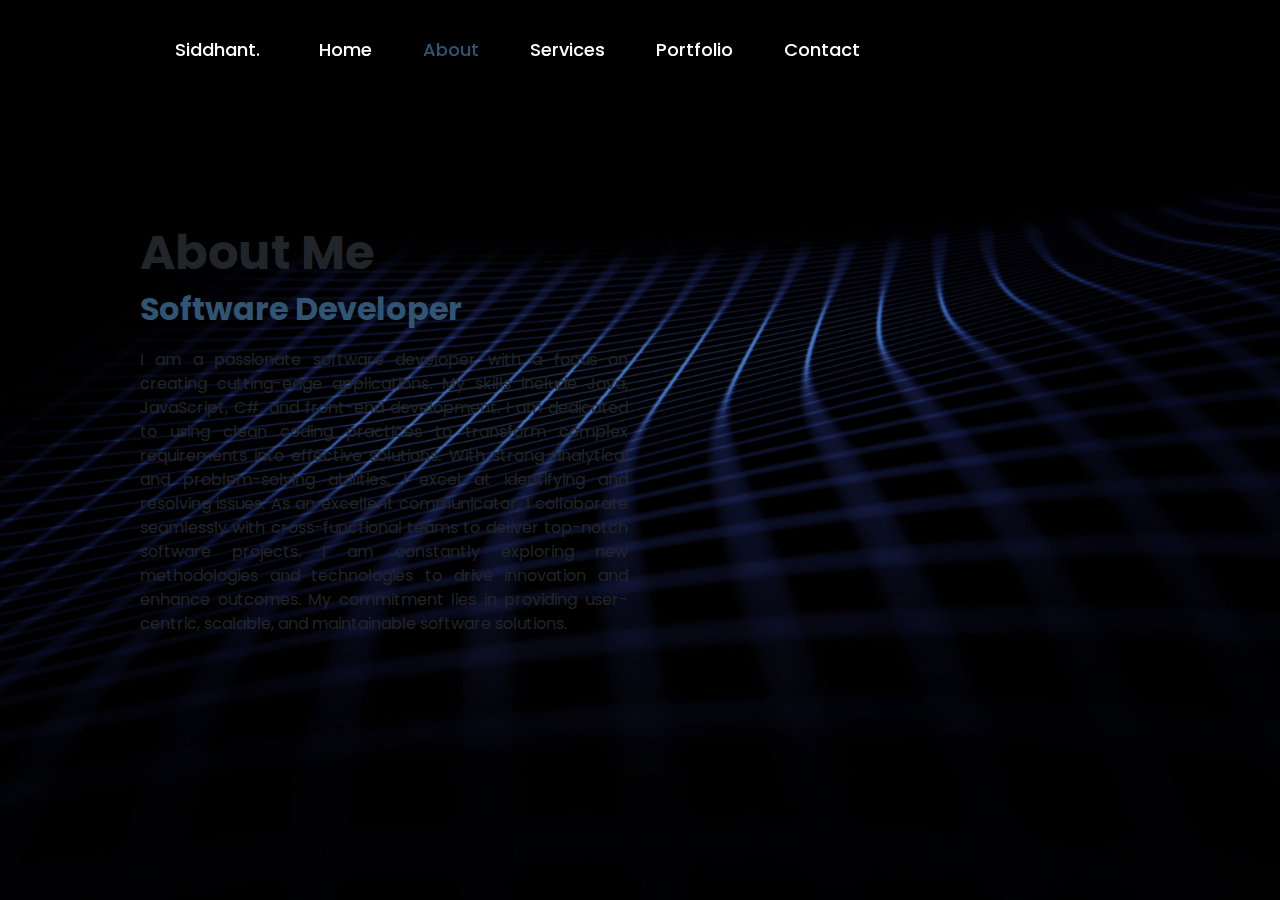
==== about.html @ 3831851f "Add files via upload" ====
<!DOCTYPE html>
<html lang="en">
<head>
    <meta charset="UTF-8">
    <meta http-equiv="X-UA-Compatible" content="IE=edge">
    <meta name="viewport" content="width=device-width, initial-scale=1.0">
    <title>About Siddhant Pol - Software Developer</title>
    <link rel="stylesheet" href="style.css">
    <link href="https://unpkg.com/boxicons@2.1.4/css/boxicons.min.css" rel="stylesheet">
    <!-- Add Bootstrap CSS link -->
    <link href="https://cdn.jsdelivr.net/npm/bootstrap@5.3.0/dist/css/bootstrap.min.css" rel="stylesheet">
</head>
<body>
    <header class="header">
        <nav class="navbar navbar-expand-lg navbar-light bg-light">
            <div class="container">
                <a class="navbar-brand" href="#">Siddhant.</a>
                <button class="navbar-toggler" type="button" data-bs-toggle="collapse" data-bs-target="#navbarNav" aria-controls="navbarNav" aria-expanded="false" aria-label="Toggle navigation">
                    <span class="navbar-toggler-icon"></span>
                </button>
                <div class="collapse navbar-collapse " id="navbarNav">
                    <!-- Align items to the right on small screens -->
                    <ul class="navbar-nav ml-auto justify-content-end">
                        <!-- Added ml-auto class and justify-content-end class -->
                        <li class="nav-item">
                            <a class="nav-link" href="index.html">Home</a>
                        </li>
                        <li class="nav-item">
                            <a class="nav-link active" href="about.html">About</a>
                        </li>
                        <li class="nav-item">
                            <a class="nav-link" href="#">Services</a>
                        </li>
                        <li class="nav-item">
                            <a class="nav-link" href="#">Portfolio</a>
                        </li>
                        <li class="nav-item">
                            <a class="nav-link" href="#">Contact</a>
                        </li>
                    </ul>
                </div>
            </div>
        </nav>
    </header>
    <section class="home">
        <div class="container">
            <div class="row align-items-center">
                <div class="col-lg-6 order-lg-1">
                    <div class="home-content">
                        <h1>About Me</h1>
                        <h3>Software Developer</h3>
                        <p>I am a passionate software developer with a focus on creating cutting-edge applications. My skills include Java, JavaScript, C#, and front-end development. I am dedicated to using clean coding practices to transform complex requirements into effective solutions. With strong analytical and problem-solving abilities, I excel at identifying and resolving issues. As an excellent communicator, I collaborate seamlessly with cross-functional teams to deliver top-notch software projects. I am constantly exploring new methodologies and technologies to drive innovation and enhance outcomes. My commitment lies in providing user-centric, scalable, and maintainable software solutions.</p>
                    </div>
                </div>
                
            </div>
        </div>
    </section>
    <script src="https://cdn.jsdelivr.net/npm/bootstrap@5.3.0/dist/js/bootstrap.bundle.min.js"></script>
</body>
</html>
---- style.css ----
@import url('https://fonts.googleapis.com/css2?family=Poppins:wght@300400;500;600;700;800;900&display=swap');

* {
    margin: 0;
    padding: 0;
    box-sizing: border-box;
    font-family: 'Poppins', sans-serif;
}

body {
    color: #ffffff; /* Change text color to white */
    background: #081b29;
}

.header {
    position: fixed;
    top: 0;
    left: 0;
    width: 100%;
    padding: 20px 10%;
    background: transparent;
    display: flex;
    justify-content: space-between;
    align-items: center;
    z-index: 100;
}

.header .navbar {
    background-color: transparent !important;
    box-shadow: none;
}

.header .navbar .nav-link .active {
    color: #387deb;
    transition: 0.3s;
}

.header .navbar .nav-link {
    color: #ffffff;
    transition: 0.3s;
}

.header .navbar .nav-link:hover {
    color: #315473;
}

.logo {
    font-size: 25px;
    color: #0F2E43;
    text-decoration: none;
    font-weight: 600;
}

.navbar-brand {
    display: flex;
    align-items: center;
    color: #fff !important;
}

.navbar-nav {
    margin-left: auto;
}

.navbar-nav .nav-item .nav-link.active {
    color: #315473 !important;
}

.navbar-nav .nav-item .nav-link.active:hover {
    color: #fff !important;
}

.navbar-brand:hover {
    color: #315473 !important;
}

.navbar a {
    font-size: 18px;
    color: #ffffff;
    text-decoration: none;
    font-weight: 500;
    margin-left: 35px;
    transition: 0.3s;
}

.navbar a:hover,
.navbar a.active {
    color: #315473;
}

.home{
    height: 100vh;
    display: flex;
    background: url('bgimg.jpg') no-repeat;
    background-size: cover;
    background-position: center;
    align-items: center;
    padding: 0 10%;

}
.home-content{
    max-width: 800px;

}

.home-content h1{
    font-size: 48px;
    font-weight: 700;
    line-height: 1.2;
}
.home-content h3{
    font-size: 32px;
    font-weight: 700;
    color:#315473;
}
.home-content p{
    text-align: justify;
    font-size: 16px;
    margin: 20px 0 40px;
    max-width: 700px;

}

.home-content .btn-box{
    display: flex;
    justify-content: space-between;
    width: 345px;
    height: 50px;
}

.btn-box a{
    position: relative;
    display: inline-flex;
    justify-content: center;
    align-items: center;
    width: 150px;
    height: 100%;
    background:#315473;
    border: 2px solid#315473;
    border-radius: 8px;
    font-size: 19px;
    color: #081b29;
    text-decoration: none;
    letter-spacing: 2px;
    font-weight: 600;
    z-index: 1;
    overflow: hidden;
    transition: .5s;
    -webkit-transition: .5s;
    -moz-transition: .5s;
    -ms-transition: .5s;
    -o-transition: .5s;
}

.btn-box a:hover{
    color:#315473;
}

.btn-box a
{
    background: transparent;
    color:#315473;
}
.btn-box a::before{
    background:#315473;
}

.btn-box a:hover{
    color: #3a76a1;
}

.btn-box a::before{
    content: '';
    position: absolute;
    top: 0;
    left: 0;
    width: 0;
    height: 100%;
    background:#081b29;
    z-index: -1;
    transition: .3s;
    -webkit-transition: .3s;
    -moz-transition: .3s;
    -ms-transition: .3s;
    -o-transition: .3s;
}

.btn-box a:hover:before{
    width: 100%;
}

.home-sci{
    position: absolute;
    bottom: 50px ;
    width: 170px;
    display: flex;
    justify-content: space-between;
}

.home-sci a{
    position: relative;
    display: inline-flex;
    justify-content: center;
    width: 40px;
    height: 40px;
    align-items: center;
    background: transparent;
    border: 2px solid #0F2E43;
    border-radius: 50%;
    font-size: 20px;
    color: #0F2E43;
    text-decoration: none;
    z-index: 1;
    overflow: hidden;
    transition: .5s;
    -webkit-transition: .5s;
    -moz-transition: .5s;
    -ms-transition: .5s;
    -o-transition: .5s;
}
.home-sci a:hover{
    color: #081b29;
}

.home-sci a::before{
    content:'';
    position: absolute;
    top: 0;
    left: 0;
    width: 0;
    height: 100%;
    background:#315473;
    z-index: -1;
    transition: .5s;
    -webkit-transition: .5s;
    -moz-transition: .5s;
    -ms-transition: .5s;
    -o-transition: .5s;
}

.home-sci a:hover::before{
    width: 100%;
}
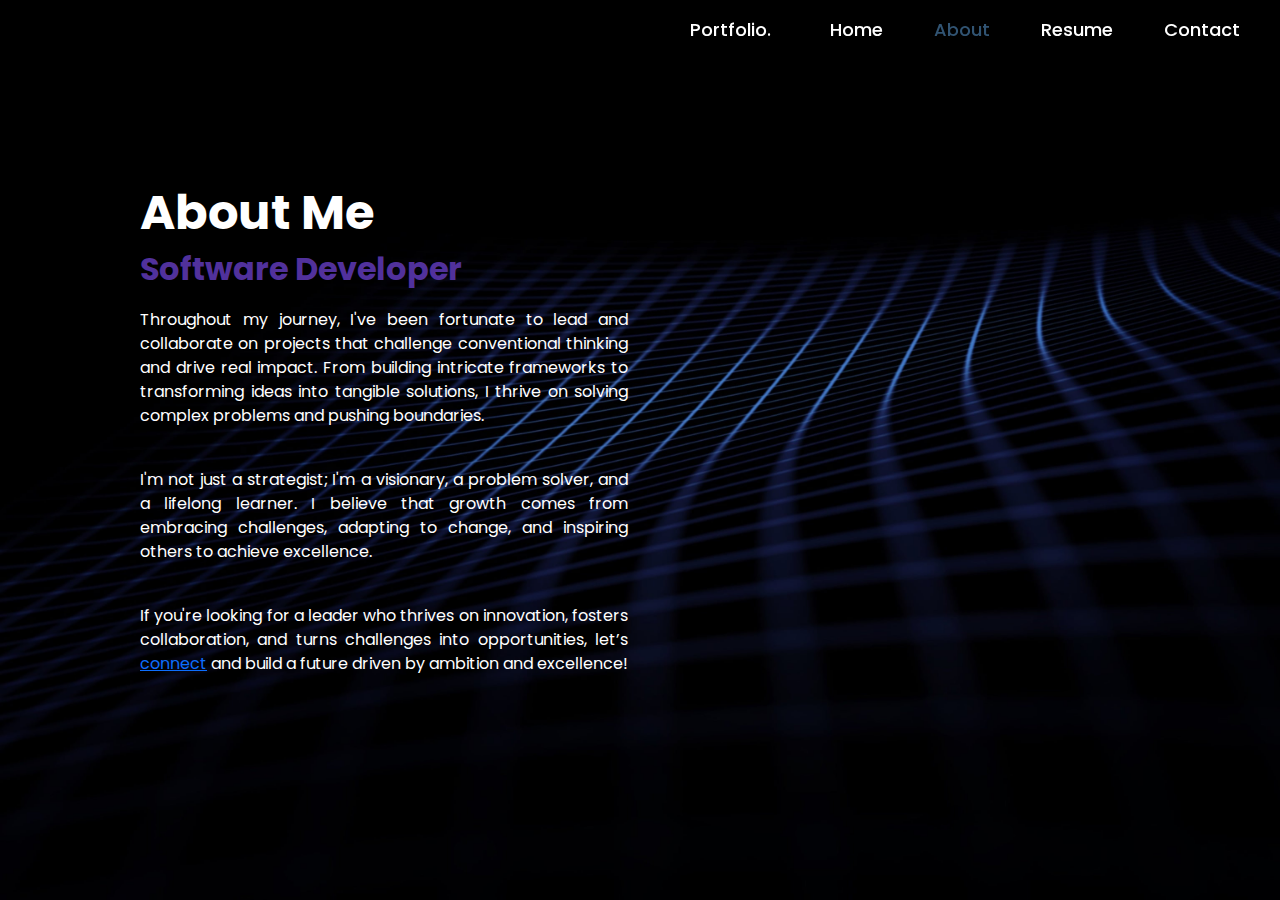
==== commit 741195e9: "about.html" ====
--- a/about.html
+++ b/about.html
@@ -12,36 +12,34 @@
 </head>
 <body>
     <header class="header">
-        <nav class="navbar navbar-expand-lg navbar-light bg-light">
+        <nav class="navbar navbar-expand-xl navbar-light bg-light">
             <div class="container">
-                <a class="navbar-brand" href="#">Siddhant.</a>
+                <div class="navbar-brand">
+                    <a href="index.html">Portfolio.</a>
+                </div>
                 <button class="navbar-toggler" type="button" data-bs-toggle="collapse" data-bs-target="#navbarNav" aria-controls="navbarNav" aria-expanded="false" aria-label="Toggle navigation">
                     <span class="navbar-toggler-icon"></span>
                 </button>
                 <div class="collapse navbar-collapse " id="navbarNav">
-                    <!-- Align items to the right on small screens -->
-                    <ul class="navbar-nav ml-auto justify-content-end">
-                        <!-- Added ml-auto class and justify-content-end class -->
+                    <ul class="navbar-nav ml-auto">
                         <li class="nav-item">
-                            <a class="nav-link" href="index.html">Home</a>
+                            <a class="nav-link " href="index.html">Home</a>
                         </li>
                         <li class="nav-item">
                             <a class="nav-link active" href="about.html">About</a>
                         </li>
                         <li class="nav-item">
-                            <a class="nav-link" href="#">Services</a>
+                            <a class="nav-link" href="resume.html">Resume</a>
                         </li>
                         <li class="nav-item">
-                            <a class="nav-link" href="#">Portfolio</a>
-                        </li>
-                        <li class="nav-item">
-                            <a class="nav-link" href="#">Contact</a>
+                            <a class="nav-link" href="contact.html">Contact</a>
                         </li>
                     </ul>
                 </div>
             </div>
         </nav>
     </header>
+
     <section class="home">
         <div class="container">
             <div class="row align-items-center">
@@ -49,10 +47,14 @@
                     <div class="home-content">
                         <h1>About Me</h1>
                         <h3>Software Developer</h3>
-                        <p>I am a passionate software developer with a focus on creating cutting-edge applications. My skills include Java, JavaScript, C#, and front-end development. I am dedicated to using clean coding practices to transform complex requirements into effective solutions. With strong analytical and problem-solving abilities, I excel at identifying and resolving issues. As an excellent communicator, I collaborate seamlessly with cross-functional teams to deliver top-notch software projects. I am constantly exploring new methodologies and technologies to drive innovation and enhance outcomes. My commitment lies in providing user-centric, scalable, and maintainable software solutions.</p>
+                        <p>Throughout my journey, I've been fortunate to lead and collaborate on projects that challenge conventional thinking and drive real impact. From building intricate frameworks to transforming ideas into tangible solutions, I thrive on solving complex problems and pushing boundaries.</p>
+
+                        <p>I'm not just a strategist; I'm a visionary, a problem solver, and a lifelong learner. I believe that growth comes from embracing challenges, adapting to change, and inspiring others to achieve excellence.</p>
+
+                        <p>If you're looking for a leader who thrives on innovation, fosters collaboration, and turns challenges into opportunities, let’s <a href="contact.html">connect</a> and build a future driven by ambition and excellence!</p>
                     </div>
                 </div>
-                
+
             </div>
         </div>
     </section>
--- a/style.css
+++ b/style.css
@@ -8,8 +8,12 @@
 }
 
 body {
-    color: #ffffff; /* Change text color to white */
-    background: #081b29;
+    color: #8c8c8c;
+    background-color: #081b29; /* Set background color */
+    background-image: url('bgimg.svg');
+    background-repeat: repeat-x;
+    background-position: center center;
+    background-size: cover;
 }
 
 .header {
@@ -17,10 +21,10 @@
     top: 0;
     left: 0;
     width: 100%;
-    padding: 20px 10%;
-    background: transparent;
-    display: flex;
-    justify-content: space-between;
+    padding: 0;
+    background: rgba(0, 0, 0, 0.652);
+    display: flex;
+    justify-content:flex-end; /* Align items to the left */
     align-items: center;
     z-index: 100;
 }
@@ -49,17 +53,20 @@
     color: #0F2E43;
     text-decoration: none;
     font-weight: 600;
+    margin-left: 20px; /* Adds some space between brand and edge of the screen */
 }
 
 .navbar-brand {
     display: flex;
     align-items: center;
     color: #fff !important;
+    margin-right: auto; /* Pushes the brand to the left */
 }
 
 .navbar-nav {
-    margin-left: auto;
-}
+    margin-right: 20px; /* Adds some space between navbar items and edge of the screen */
+}
+
 
 .navbar-nav .nav-item .nav-link.active {
     color: #315473 !important;
@@ -90,15 +97,14 @@
 .home{
     height: 100vh;
     display: flex;
-    background: url('bgimg.jpg') no-repeat;
-    background-size: cover;
-    background-position: center;
+    background: #000;
+    background: url('bgimg.svg') repeat-x;
+    background-size:cover;
     align-items: center;
     padding: 0 10%;
-
 }
 .home-content{
-    max-width: 800px;
+    max-width: 1000px;
 
 }
 
@@ -106,18 +112,19 @@
     font-size: 48px;
     font-weight: 700;
     line-height: 1.2;
+    color:#ffffff;
 }
 .home-content h3{
     font-size: 32px;
     font-weight: 700;
-    color:#315473;
+    color:#51319c;
 }
 .home-content p{
     text-align: justify;
     font-size: 16px;
     margin: 20px 0 40px;
-    max-width: 700px;
-
+    max-width: 1000px;
+    color:#ffffff;
 }
 
 .home-content .btn-box{
@@ -241,4 +248,31 @@
     width: 100%;
 }
 
-
+@media (max-width: 767px) {
+    .navbar-nav {
+        margin-right: 0;
+    }
+
+    .navbar a {
+        margin-left: 15px;
+    }
+
+    .home-content h1 {
+        font-size: 36px;
+    }
+
+    .home-content h3 {
+        font-size: 24px;
+    }
+
+    .home-content p {
+        font-size: 14px;
+    }
+
+    .btn-box a {
+        width: 130px;
+        font-size: 16px;
+    }
+}
+
+
